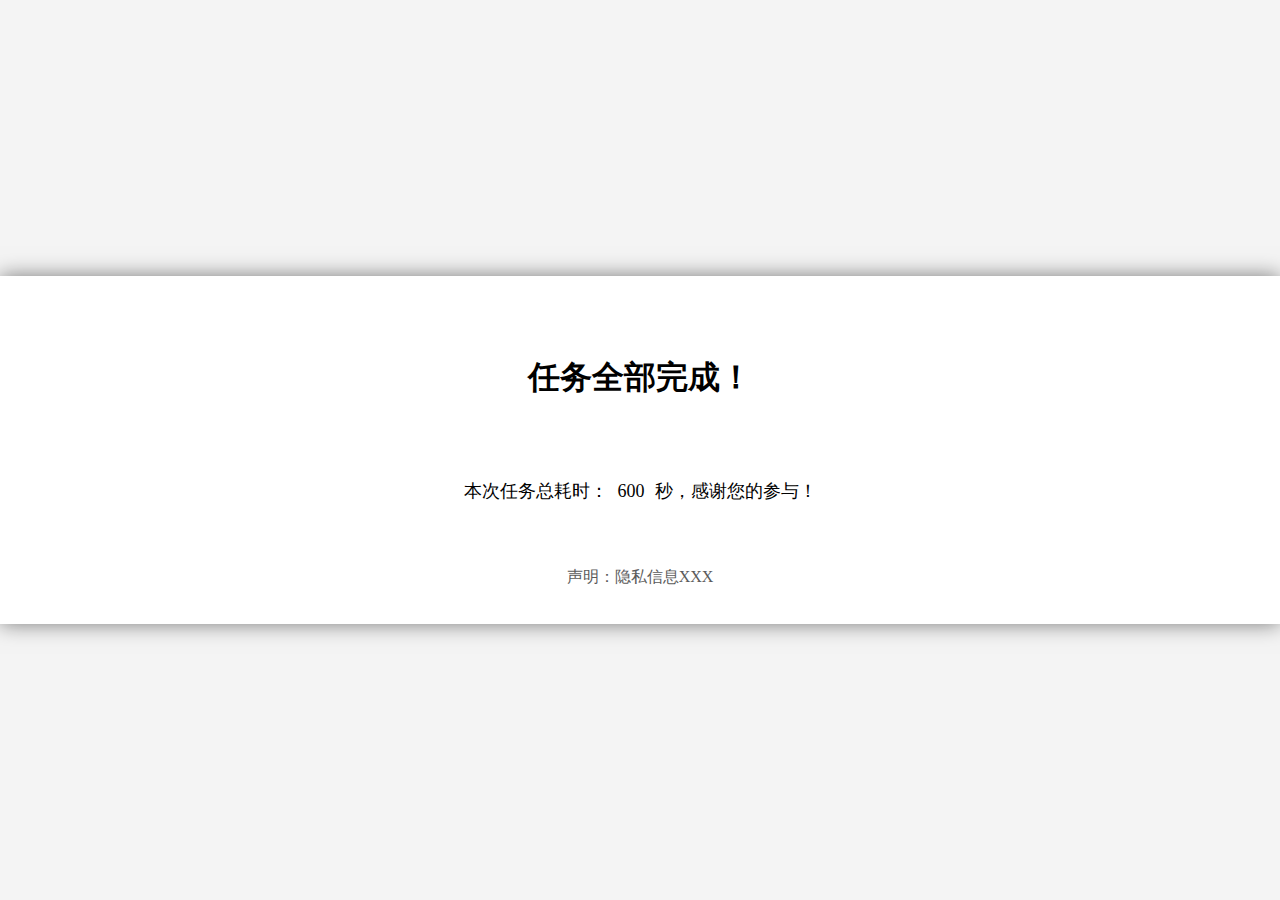
==== templates/end.html @ 60e4d6dc "init" ====
<!DOCTYPE html>
<html lang="en">
<head>
    <meta charset="UTF-8">
    <title>User Study - Dynamic Graph Layout Algorithm</title>
    <link rel="stylesheet" href="../static/css/main.css">
</head>
<body>
    <div class="container">
        <div class="header">
            <h1>任务全部完成！</h1>
        </div>

        <div class="content">
            <p>本次任务总耗时：</p>
            <p id="time-value" style="margin: 0px 10px;">600</p>
            <p>秒，感谢您的参与！</p>
        </div>
        
        <div class="attention">
            <p>声明：隐私信息XXX</p>
        </div>
    </div>
</body>
<script src="https://code.jquery.com/jquery-3.6.0.min.js"></script>
</html>
---- static/css/main.css ----
body, html {
    height: 100%;
    margin: 0;
    display: flex;
    justify-content: center;
    align-items: center;
    background-color: #f4f4f4;
}
.container {
    width: 1280px;
    height: auto;
    margin: auto;
    /* border: 3px solid #6e6e6e; */
    box-shadow: 0 0 20px rgba(0, 0, 0, 0.5);
    padding: 20px;
    box-sizing: border-box;
    display: flex;
    flex-direction: column;
    align-items: center;
    background-color: white;
}
.header {
    width: 100%;
    display: flex;
    flex-direction: column;
    align-items: center;
    margin-bottom: 30px;
}
.header h1 {
    margin-top: 60px;
}
.content {
    display: flex;
    flex-direction: row; 
    justify-content: center; 
    align-items: center; 
    width: 100%;
    max-width: 90%; 
    margin: 10px 0px; 
    font-size: large;
}
.attention {
    margin-top: 20px;
    color: #5b5b5b
}
.description, .form {
    flex: 1; /* 两栏平分空间 */
    margin: 10px 40px;
}
.description p {
    max-width: 100%;
    text-align: justify;
    word-break: break-word;
    color: #474747;
    text-indent: 2em;
    line-height: 2em;
}

.form form {
    /* margin-top: 20px; */
    display: flex;
    flex-direction: column;
}
.form label {
    margin-bottom: 5px;
    color: #2c2c2c;
}
.form input[type="text"],
.form input[type="number"],
.form select {
    font-size: large;
    max-width: 100%;
    padding: 10px;
    margin-bottom: 20px;
    border: 1px solid #ccc;
    border-radius: 5px;
}
.form input[type="submit"] , .description input[type="button"]{
    font-size: large;
    padding: 10px 20px;
    margin-top: 20px;
    border: none;
    border-radius: 5px;
    background-color: #4CAF50;
    color: white;
    cursor: pointer;
}
.description input[type="button"] {
    margin: 20px 3px;
    cursor: default;
}
.form input[type="submit"]:hover {
    background-color: #45a049;
}
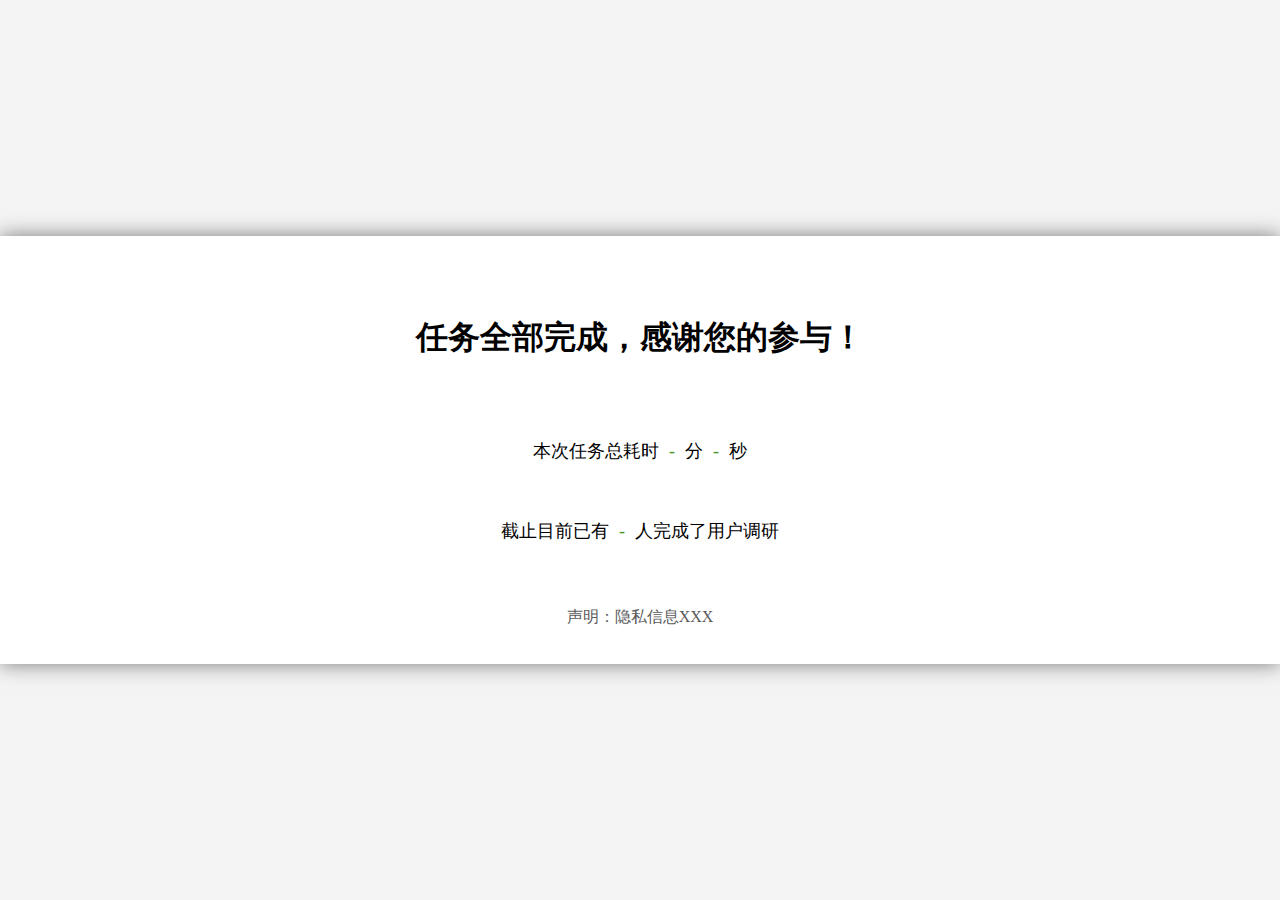
==== commit fa97b600: "update" ====
--- a/templates/end.html
+++ b/templates/end.html
@@ -1,5 +1,5 @@
 <!DOCTYPE html>
-<html lang="en">
+<html lang="zh">
 <head>
     <meta charset="UTF-8">
     <title>User Study - Dynamic Graph Layout Algorithm</title>
@@ -8,13 +8,20 @@
 <body>
     <div class="container">
         <div class="header">
-            <h1>任务全部完成！</h1>
+            <h1>任务全部完成，感谢您的参与！</h1>
         </div>
 
         <div class="content">
-            <p>本次任务总耗时：</p>
-            <p id="time-value" style="margin: 0px 10px;">600</p>
-            <p>秒，感谢您的参与！</p>
+            <p>本次任务总耗时</p>
+            <p id="time-value-minute" style="margin: 0px 10px;" highlight>-</p>
+            <p>分</p>
+            <p id="time-value-second" style="margin: 0px 10px;" highlight>-</p>
+            <p>秒</p>
+        </div>
+        <div class="content">
+            <p>截止目前已有</p>
+            <p id="users-value" style="margin: 0px 10px;" highlight>-</p>
+            <p>人完成了用户调研</p>
         </div>
         
         <div class="attention">
@@ -23,4 +30,37 @@
     </div>
 </body>
 <script src="https://code.jquery.com/jquery-3.6.0.min.js"></script>
+<script>
+    $( document ).ready(function() {
+        $.ajax({
+            url: "/get-endinfo",
+            type: "GET",
+            success: function(data) {
+                $({ timeNum_min: 0, timeNum_sec: 0, usersNum: 0 }).animate(
+                    { 
+                        timeNum_min: Math.floor(data.finish_time / 60),
+                        timeNum_sec: Math.floor(data.finish_time % 60),
+                        usersNum: data.finished_users_count
+                    },
+                    {
+                        duration: 800,
+                        step: function () {
+                            $('#time-value-minute').text(Math.floor(this.timeNum_min));
+                            $('#time-value-second').text(Math.floor(this.timeNum_sec));
+                            $('#users-value').text(Math.floor(this.usersNum));
+                        },
+                        complete: function () {
+                            $('#time-value-minute').text(this.timeNum_min);
+                            $('#time-value-second').text(this.timeNum_sec);
+                            $('#users-value').text(this.usersNum);
+                        }
+                    });
+            }, 
+            error: function(xhr, status, error) {
+                console.log("Error: " + xhr.responseJSON.error);
+                $("#time-value").text("-")
+            }
+        })
+    })
+</script>
 </html>--- a/static/css/main.css
+++ b/static/css/main.css
@@ -39,6 +39,9 @@
     margin: 10px 0px; 
     font-size: large;
 }
+.content [highlight] {
+    color: #479523;
+}
 .attention {
     margin-top: 20px;
     color: #5b5b5b
@@ -52,7 +55,7 @@
     text-align: justify;
     word-break: break-word;
     color: #474747;
-    text-indent: 2em;
+    /* text-indent: 2em; */
     line-height: 2em;
 }
 
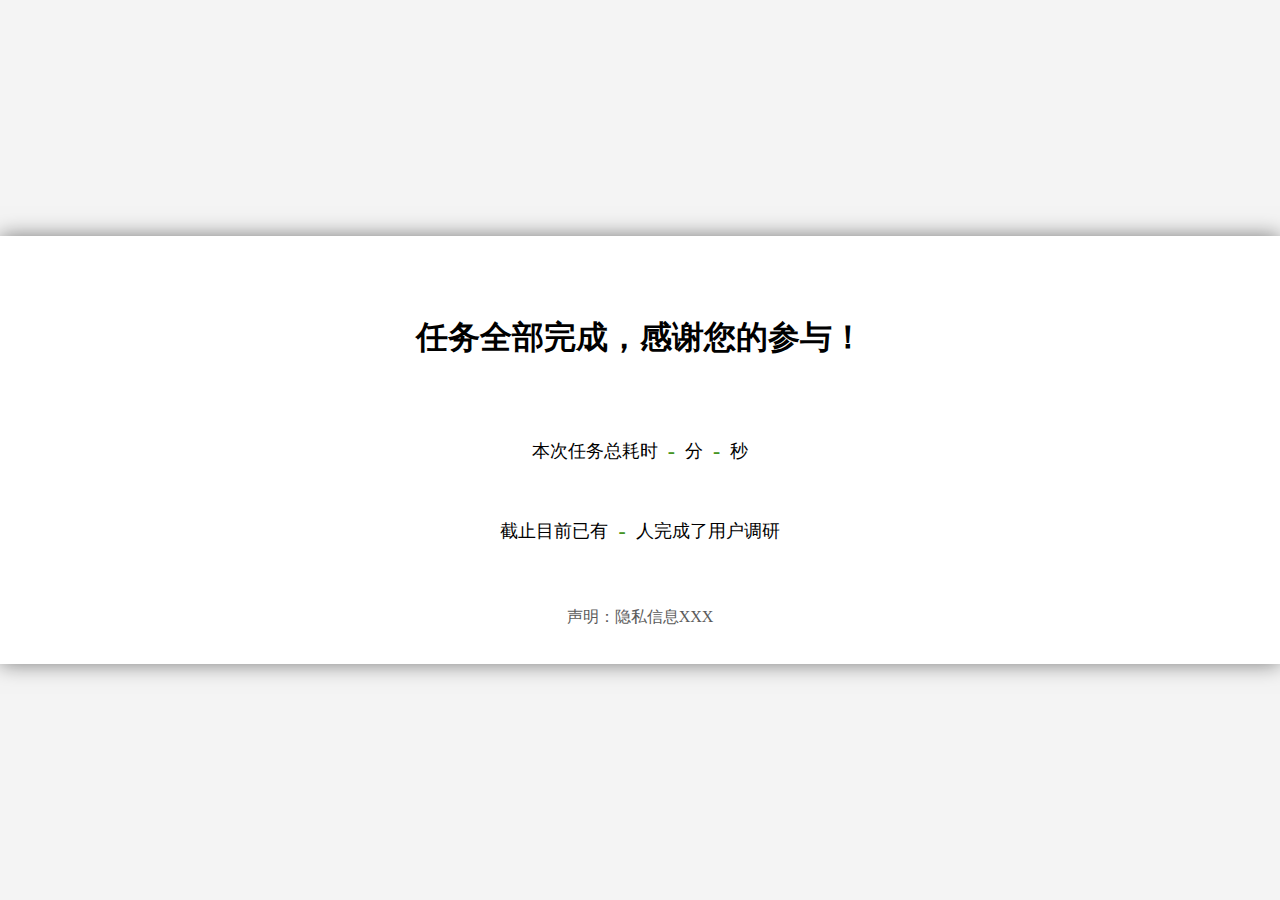
==== commit 56385c84: "udpate2" ====
--- a/templates/end.html
+++ b/templates/end.html
@@ -36,7 +36,7 @@
             url: "/get-endinfo",
             type: "GET",
             success: function(data) {
-                $({ timeNum_min: 0, timeNum_sec: 0, usersNum: 0 }).animate(
+                $({ timeNum_min: 0, timeNum_sec: 0, usersNum: data.finished_users_count > 1 ? 0 : data.finished_users_count}).animate(
                     { 
                         timeNum_min: Math.floor(data.finish_time / 60),
                         timeNum_sec: Math.floor(data.finish_time % 60),
@@ -57,8 +57,9 @@
                     });
             }, 
             error: function(xhr, status, error) {
-                console.log("Error: " + xhr.responseJSON.error);
-                $("#time-value").text("-")
+                console.error("Error: " + xhr.responseJSON.error);
+                alert("任务尚未结束或结束失败，将尝试回到任务界面。详细信息：" + xhr.responseJSON.error);
+                window.location.href = "/task";
             }
         })
     })
--- a/static/css/main.css
+++ b/static/css/main.css
@@ -41,6 +41,8 @@
 }
 .content [highlight] {
     color: #479523;
+    font-size: larger;
+    font-weight: bold;
 }
 .attention {
     margin-top: 20px;
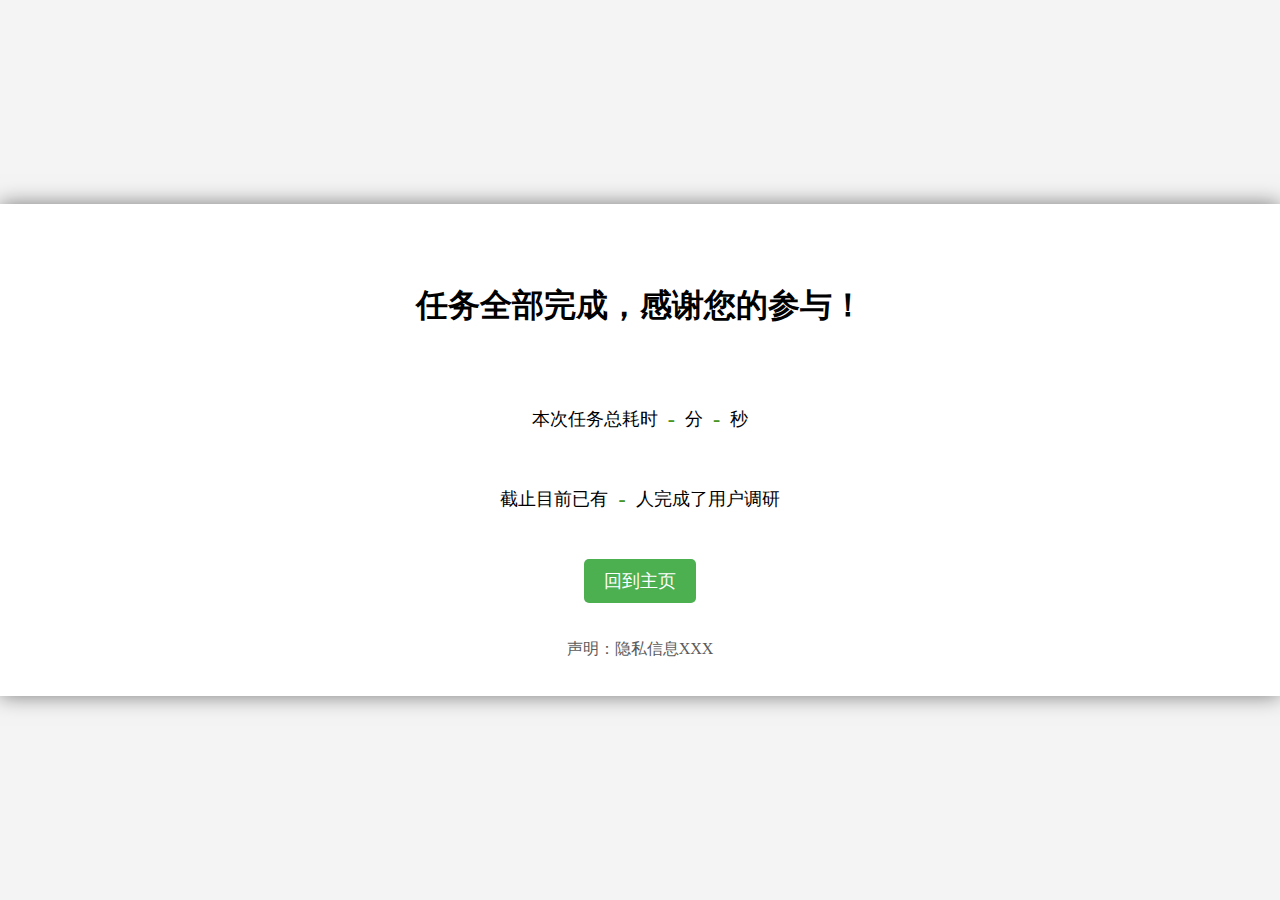
==== commit 53585fc8: "add: restart button" ====
--- a/templates/end.html
+++ b/templates/end.html
@@ -2,8 +2,24 @@
 <html lang="zh">
 <head>
     <meta charset="UTF-8">
+    <link rel="shortcut icon" href="../static/favicon.png">
     <title>User Study - Dynamic Graph Layout Algorithm</title>
     <link rel="stylesheet" href="../static/css/main.css">
+    <style>
+        .restart input[type="button"]{
+            font-size: large;
+            padding: 10px 20px;
+            margin-top: 20px;
+            border: none;
+            border-radius: 5px;
+            background-color: #4CAF50;
+            color: white;
+            cursor: pointer;
+        }
+        .restart input[type="submit"]:hover{
+            background-color: #45a049;
+        }
+    </style>
 </head>
 <body>
     <div class="container">
@@ -23,14 +39,23 @@
             <p id="users-value" style="margin: 0px 10px;" highlight>-</p>
             <p>人完成了用户调研</p>
         </div>
+
+        <div class="restart">
+            <input type="button" value="回到主页" onclick="restart()">
+        </div>
         
         <div class="attention">
             <p>声明：隐私信息XXX</p>
         </div>
     </div>
 </body>
-<script src="https://code.jquery.com/jquery-3.6.0.min.js"></script>
+<script src="../static/js/jquery-3.6.0.min.js"></script>
 <script>
+
+    function restart() {
+        window.location.href = "/"
+    }    
+
     $( document ).ready(function() {
         $.ajax({
             url: "/get-endinfo",
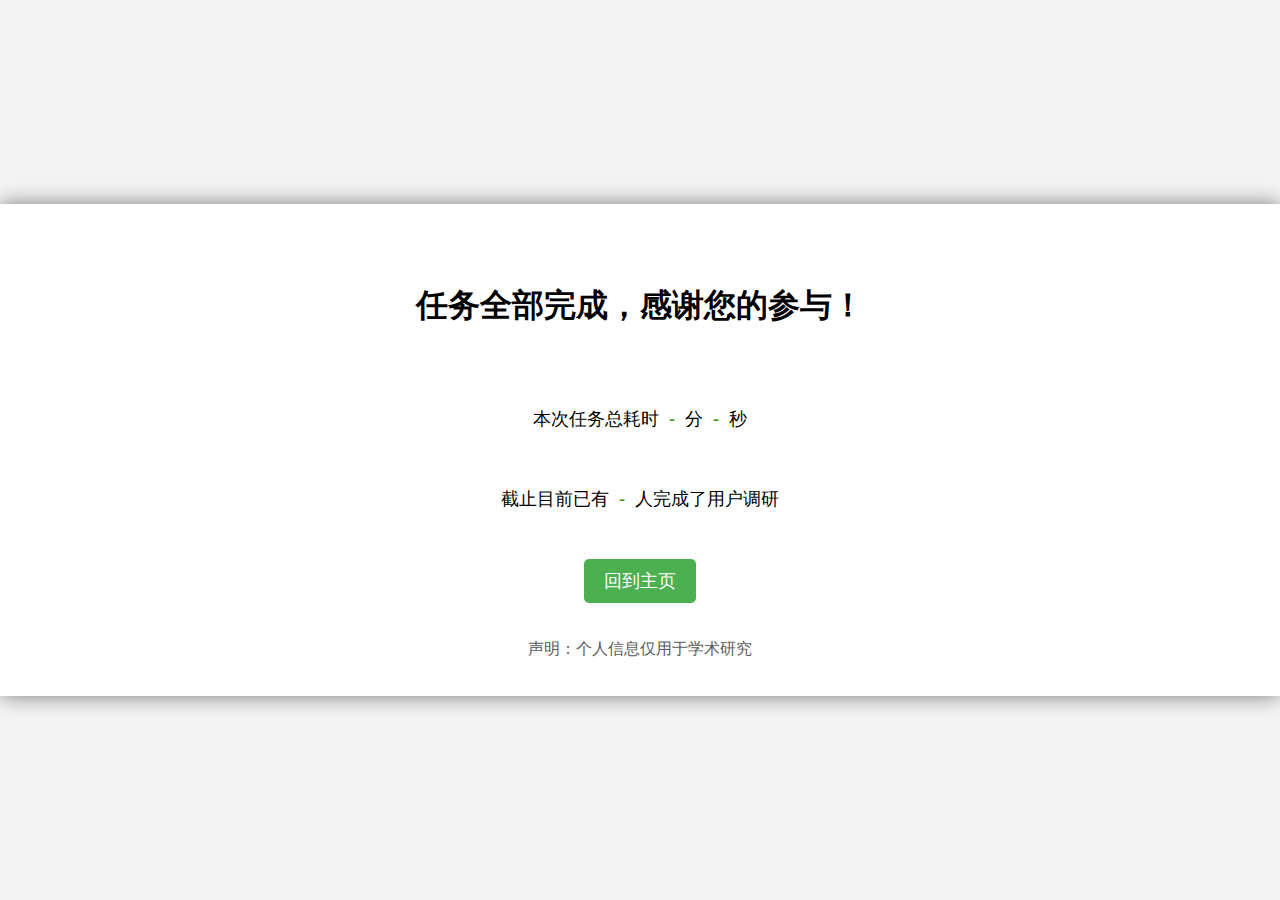
==== commit 45f0de1e: "add: latin square task list; data; loading UI" ====
--- a/templates/end.html
+++ b/templates/end.html
@@ -45,7 +45,7 @@
         </div>
         
         <div class="attention">
-            <p>声明：隐私信息XXX</p>
+            <p>声明：个人信息仅用于学术研究</p>
         </div>
     </div>
 </body>
--- a/static/css/main.css
+++ b/static/css/main.css
@@ -41,10 +41,11 @@
 }
 .content [highlight] {
     color: #479523;
-    font-size: larger;
+    /* font-size: larger; */
     font-weight: bold;
 }
 .attention {
+    text-align: center;
     margin-top: 20px;
     color: #5b5b5b
 }
@@ -58,7 +59,7 @@
     word-break: break-word;
     color: #474747;
     /* text-indent: 2em; */
-    line-height: 2em;
+    line-height: 2.5em;
 }
 
 .form form {
@@ -91,7 +92,7 @@
     cursor: pointer;
 }
 .description input[type="button"] {
-    margin: 20px 3px;
+    margin: 5px 3px;
     cursor: default;
 }
 .form input[type="submit"]:hover {
